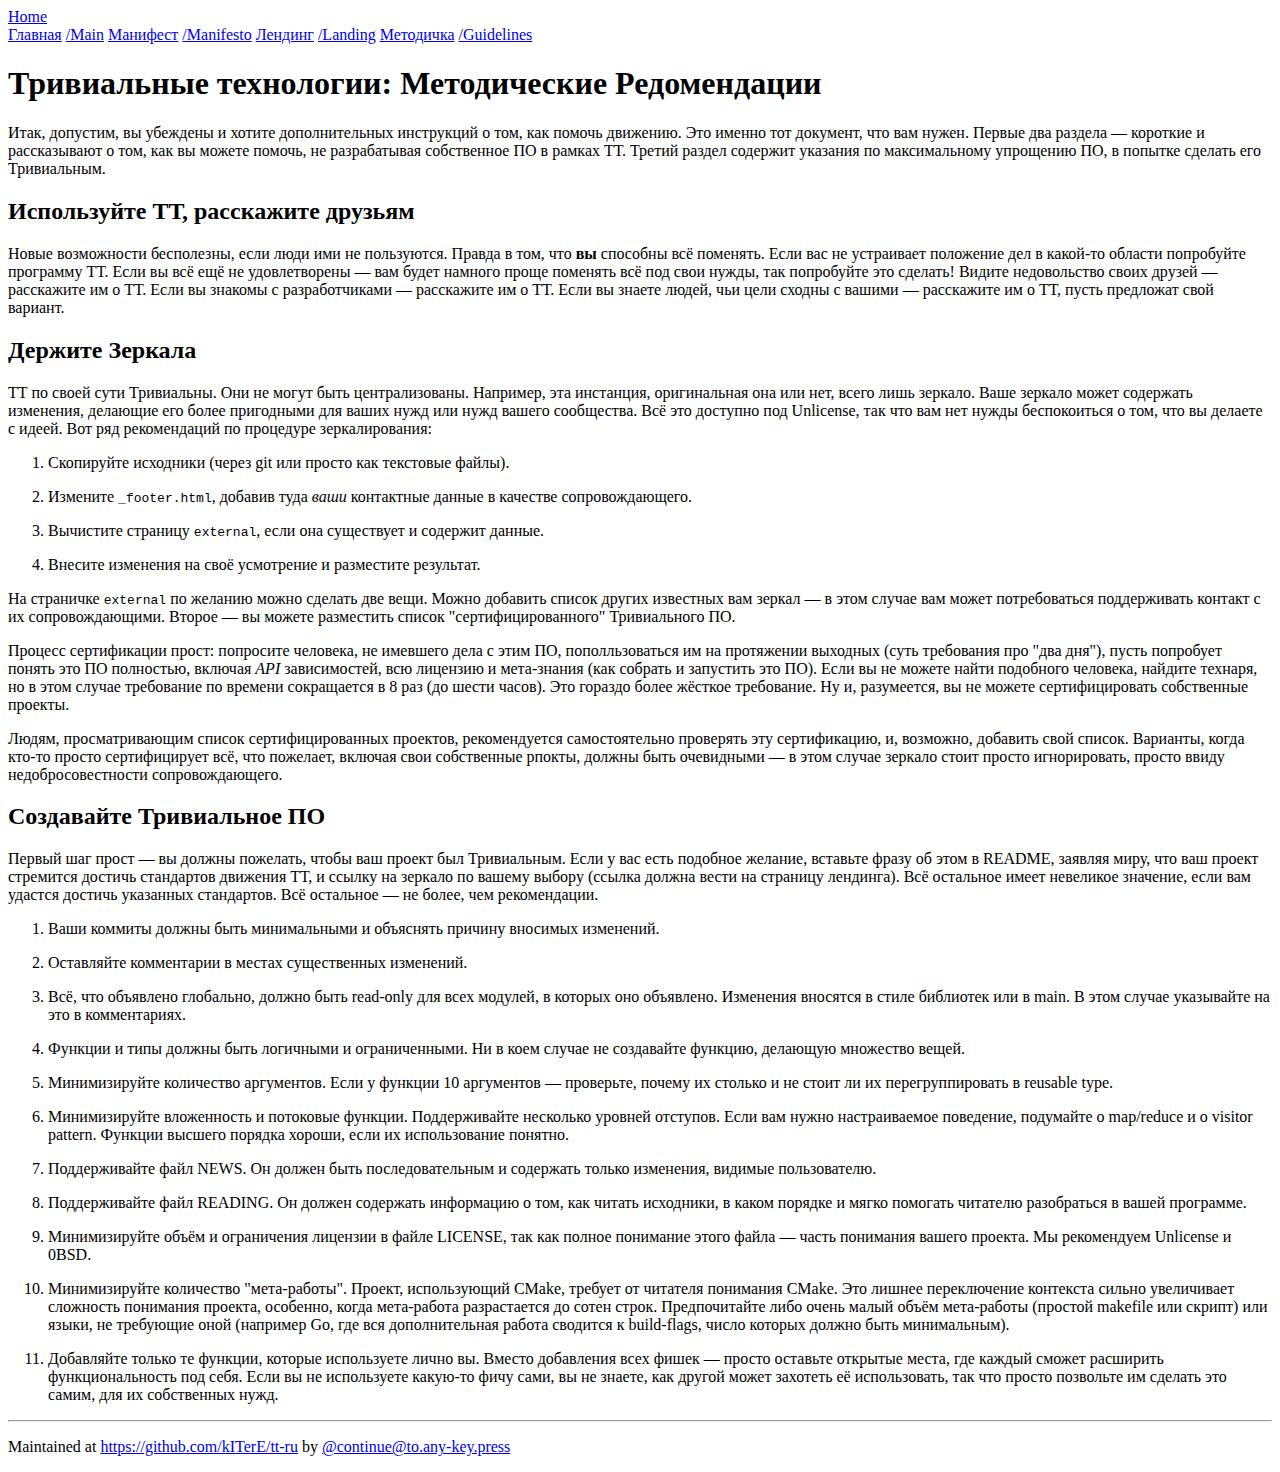
==== guidelines.html @ 30774d4c "Merge pull request #1 from kITerE/main" ====
<!doctype html>
<html><head>
    <title>Тривиальные технологии: Методические Редомендации &mdash; trivial technology</title>
    <meta charset="UTF-8">
    <meta name="generator" content="romanzolotarev.com/ssg">
    <meta name="stylesheet" content="perfectmotherfuckingwebsite.com">
    <meta name="viewport" content="width=device-width, initial-scale=1">

	</head><body>
    <div class="homelink"><a href="/">Home</a></div>
    <nav>
	    <a href="index.html">Главная</a> <a href="index_en.html">/Main</a>
	    <a href="manifesto.html">Манифест</a> <a href="manifesto_en.html">/Manifesto</a>
	    <a href="landing.html">Лендинг</a> <a href="landing_en.html">/Landing</a>
	    <a href="guidelines.html">Методичка</a> <a href="guidelines_en.html">/Guidelines</a>
    </nav>
<h1>Тривиальные технологии: Методические Редомендации</h1>

<p>Итак, допустим, вы убеждены и хотите дополнительных инструкций о том, как помочь движению. Это именно тот документ, что вам нужен. Первые два раздела — короткие и рассказывают о том, как вы можете помочь, не разрабатывая собственное ПО в рамках ТТ. Третий раздел содержит указания по максимальному упрощению ПО, в попытке сделать его Тривиальным.</p>

<h2>Используйте ТТ, расскажите друзьям</h2>

<p>Новые возможности бесполезны, если люди ими не пользуются. Правда в том, что <strong>вы</strong> способны всё поменять. Если вас не устраивает положение дел в какой-то области попробуйте программу ТТ. Если вы всё ещё не удовлетворены — вам будет намного проще поменять всё под свои нужды, так попробуйте это сделать! Видите недовольство своих друзей — расскажите им о ТТ. Если вы знакомы с разработчиками — расскажите им о ТТ. Если вы знаете людей, чьи цели сходны с вашими — расскажите им о ТТ, пусть предложат свой вариант.</p>

<h2>Держите Зеркала</h2>

<p>ТТ по своей сути Тривиальны. Они не могут быть централизованы. Например, эта инстанция, оригинальная она или нет, всего лишь зеркало. Ваше зеркало может содержать изменения, делающие его более пригодными для ваших нужд или нужд вашего сообщества. Всё это доступно под Unlicense, так что вам нет нужды беспокоиться о том, что вы делаете с идеей. Вот ряд рекомендаций по процедуре зеркалирования:</p>

<ol>
<li><p>Скопируйте исходники (через git или просто как текстовые файлы).</p></li>
<li><p>Измените <code>_footer.html</code>, добавив туда <em>ваши</em> контактные данные в качестве сопровождающего.</p></li>
<li><p>Вычистите страницу <code>external</code>, если она существует и содержит данные.</p></li>
<li><p>Внесите изменения на своё усмотрение и разместите результат.</p></li>
</ol>

<p>На страничке <code>external</code> по желанию можно сделать две вещи. Можно добавить список других известных вам зеркал — в этом случае вам может потребоваться поддерживать контакт с их сопровождающими. Второе — вы можете разместить список "сертифицированного" Тривиального ПО.</p>

<p>Процесс сертификации прост: попросите человека, не имевшего дела с этим ПО, пополльзоваться им на протяжении выходных (суть требования про "два дня"), пусть попробует понять это ПО полностью, включая <em>API</em> зависимостей, всю лицензию и мета-знания (как собрать и запустить это ПО). Если вы не можете найти подобного человека, найдите технаря, но в этом случае требование по времени сокращается в 8 раз (до шести часов). Это гораздо более жёсткое требование. Ну и, разумеется, вы не можете сертифицировать собственные проекты.</p>

<p>Людям, просматривающим список сертифицированных проектов, рекомендуется самостоятельно проверять эту сертификацию, и, возможно, добавить свой список. Варианты, когда кто-то просто сертифицирует всё, что пожелает, включая свои собственные рпокты, должны быть очевидными — в этом случае зеркало стоит просто игнорировать, просто ввиду недобросовестности сопровождающего.</p>

<h2>Создавайте Тривиальное ПО</h2>

<p>Первый шаг прост — вы должны пожелать, чтобы ваш проект был Тривиальным. Если у вас есть подобное желание, вставьте фразу об этом в README, заявляя миру, что ваш проект стремится достичь стандартов движения ТТ, и ссылку на зеркало по вашему выбору (ссылка должна вести на страницу лендинга). Всё остальное имеет невеликое значение, если вам удастся достичь указанных стандартов. Всё остальное — не более, чем рекомендации.</p>

<ol>
<li><p>Ваши коммиты должны быть минимальными и объяснять причину вносимых изменений.</p></li>
<li><p>Оставляйте комментарии в местах существенных изменений.</p></li>
<li><p>Всё, что объявлено глобально, должно быть read-only для всех модулей, в которых оно объявлено. Изменения вносятся в стиле библиотек или в main. В этом случае указывайте на это в комментариях.</p></li>
<li><p>Функции и типы должны быть логичными и ограниченными. Ни в коем случае не создавайте функцию, делающую множество вещей.</p></li>
<li><p>Минимизируйте количество аргументов. Если у функции 10 аргументов — проверьте, почему их столько и не стоит ли их перегруппировать в reusable type.</p></li>
<li><p>Минимизируйте вложенность и потоковые функции. Поддерживайте несколько уровней отступов. Если вам нужно настраиваемое поведение, подумайте о map/reduce и о visitor pattern. Функции высшего порядка хороши, если их использование понятно.</p></li>
<li><p>Поддерживайте файл NEWS. Он должен быть последовательным и содержать только изменения, видимые пользователю.</p></li>
<li><p>Поддерживайте файл READING. Он должен содержать информацию о том, как читать исходники, в каком порядке и мягко помогать читателю разобраться в вашей программе.</p></li>
<li><p>Минимизируйте объём и ограничения лицензии в файле LICENSE, так как полное понимание этого файла — часть понимания вашего проекта. Мы рекомендуем Unlicense и 0BSD.</p></li>
<li><p>Минимизируйте количество "мета-работы". Проект, использующий CMake, требует от читателя понимания CMake. Это лишнее переключение контекста сильно увеличивает сложность понимания проекта, особенно, когда мета-работа разрастается до сотен строк. Предпочитайте либо очень малый объём мета-работы (простой makefile или скрипт) или языки, не требующие оной (например Go, где вся дополнительная работа сводится к build-flags, число которых должно быть минимальным).</p></li>
<li><p>Добавляйте только те функции, которые используете лично вы. Вместо добавления всех фишек — просто оставьте открытые места, где каждый сможет расширить функциональность под себя. Если вы не используете какую-то фичу сами, вы не знаете, как другой может захотеть её использовать, так что просто позвольте им сделать это самим, для их собственных нужд.</p></li>
</ol>
<footer>
  <hr />
  <p>
  Maintained at <a href='https://github.com/kITerE/tt-ru'>https://github.com/kITerE/tt-ru</a> by <a href='mailto:continue@to.any-key.press'>@continue@to.any-key.press</a>
  </p></footer>
  </body>
  </html>
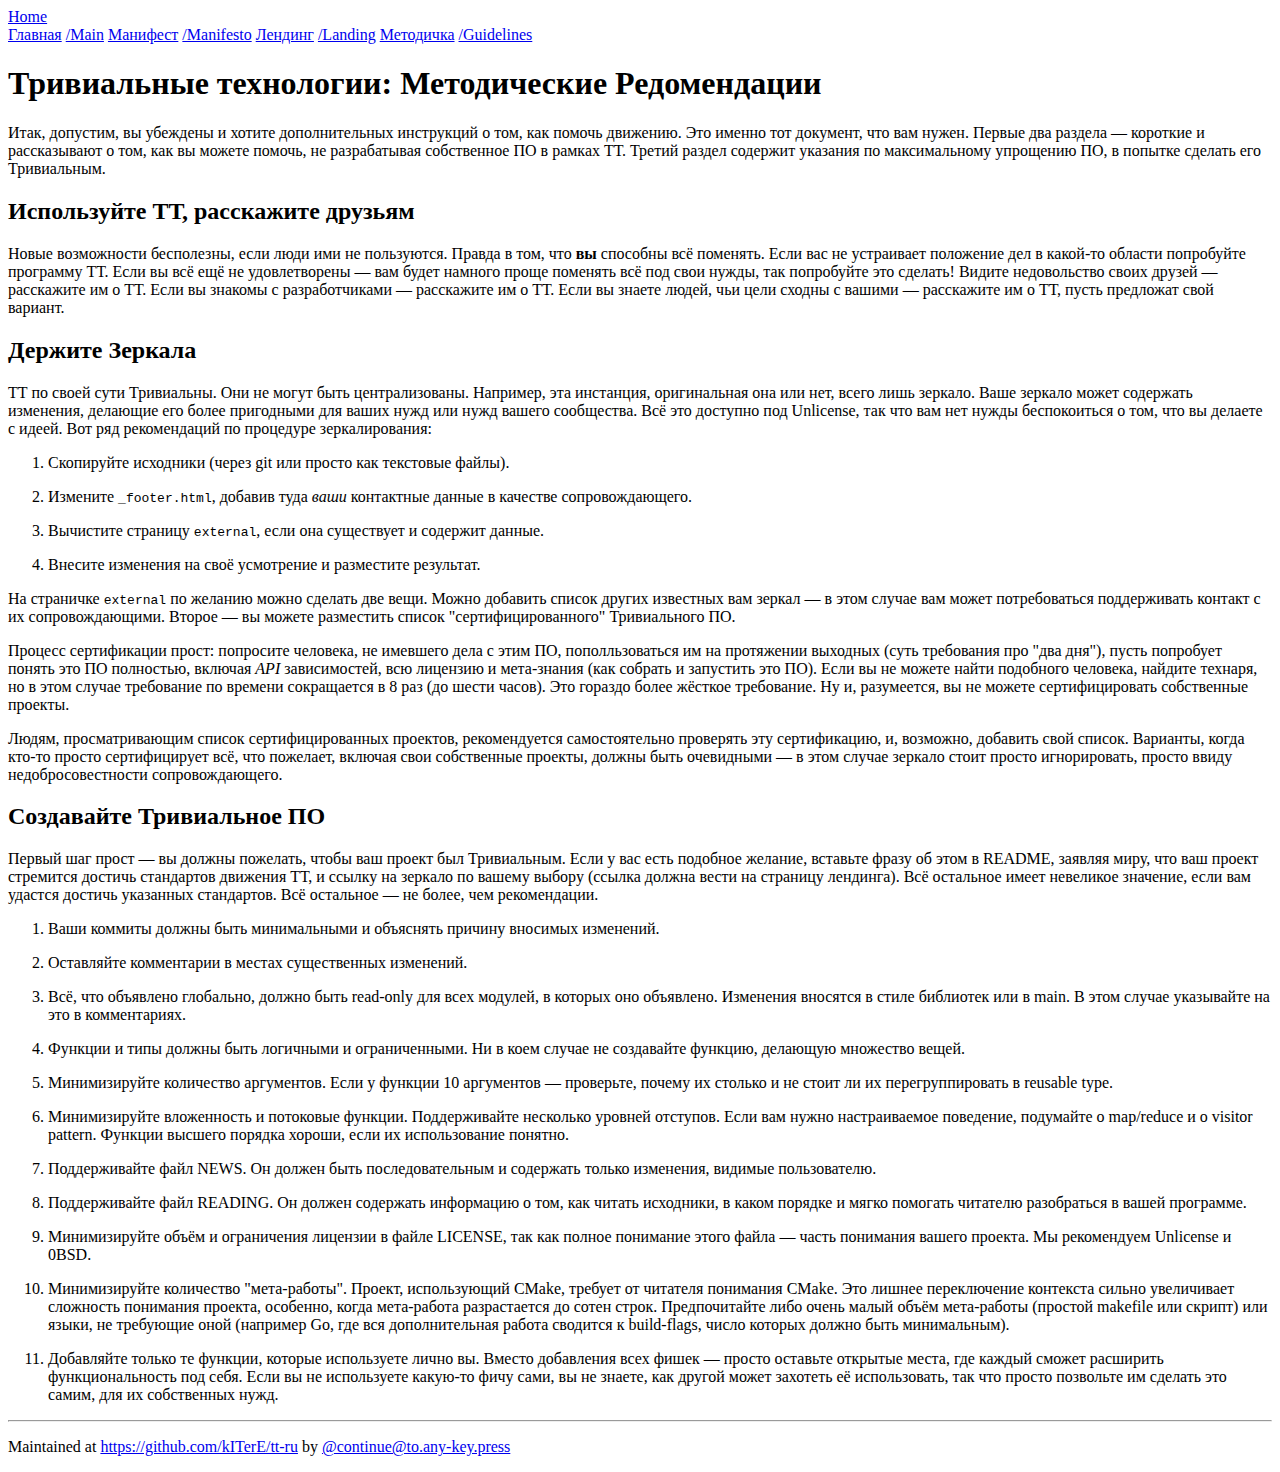
==== commit 2c9f6eb3: "feat: generated from 151de184d1e731c5839310e63a1cd8400c53c3d0" ====
--- a/guidelines.html
+++ b/guidelines.html
@@ -37,7 +37,7 @@
 
 <p>Процесс сертификации прост: попросите человека, не имевшего дела с этим ПО, пополльзоваться им на протяжении выходных (суть требования про "два дня"), пусть попробует понять это ПО полностью, включая <em>API</em> зависимостей, всю лицензию и мета-знания (как собрать и запустить это ПО). Если вы не можете найти подобного человека, найдите технаря, но в этом случае требование по времени сокращается в 8 раз (до шести часов). Это гораздо более жёсткое требование. Ну и, разумеется, вы не можете сертифицировать собственные проекты.</p>
 
-<p>Людям, просматривающим список сертифицированных проектов, рекомендуется самостоятельно проверять эту сертификацию, и, возможно, добавить свой список. Варианты, когда кто-то просто сертифицирует всё, что пожелает, включая свои собственные рпокты, должны быть очевидными — в этом случае зеркало стоит просто игнорировать, просто ввиду недобросовестности сопровождающего.</p>
+<p>Людям, просматривающим список сертифицированных проектов, рекомендуется самостоятельно проверять эту сертификацию, и, возможно, добавить свой список. Варианты, когда кто-то просто сертифицирует всё, что пожелает, включая свои собственные проекты, должны быть очевидными — в этом случае зеркало стоит просто игнорировать, просто ввиду недобросовестности сопровождающего.</p>
 
 <h2>Создавайте Тривиальное ПО</h2>
 
